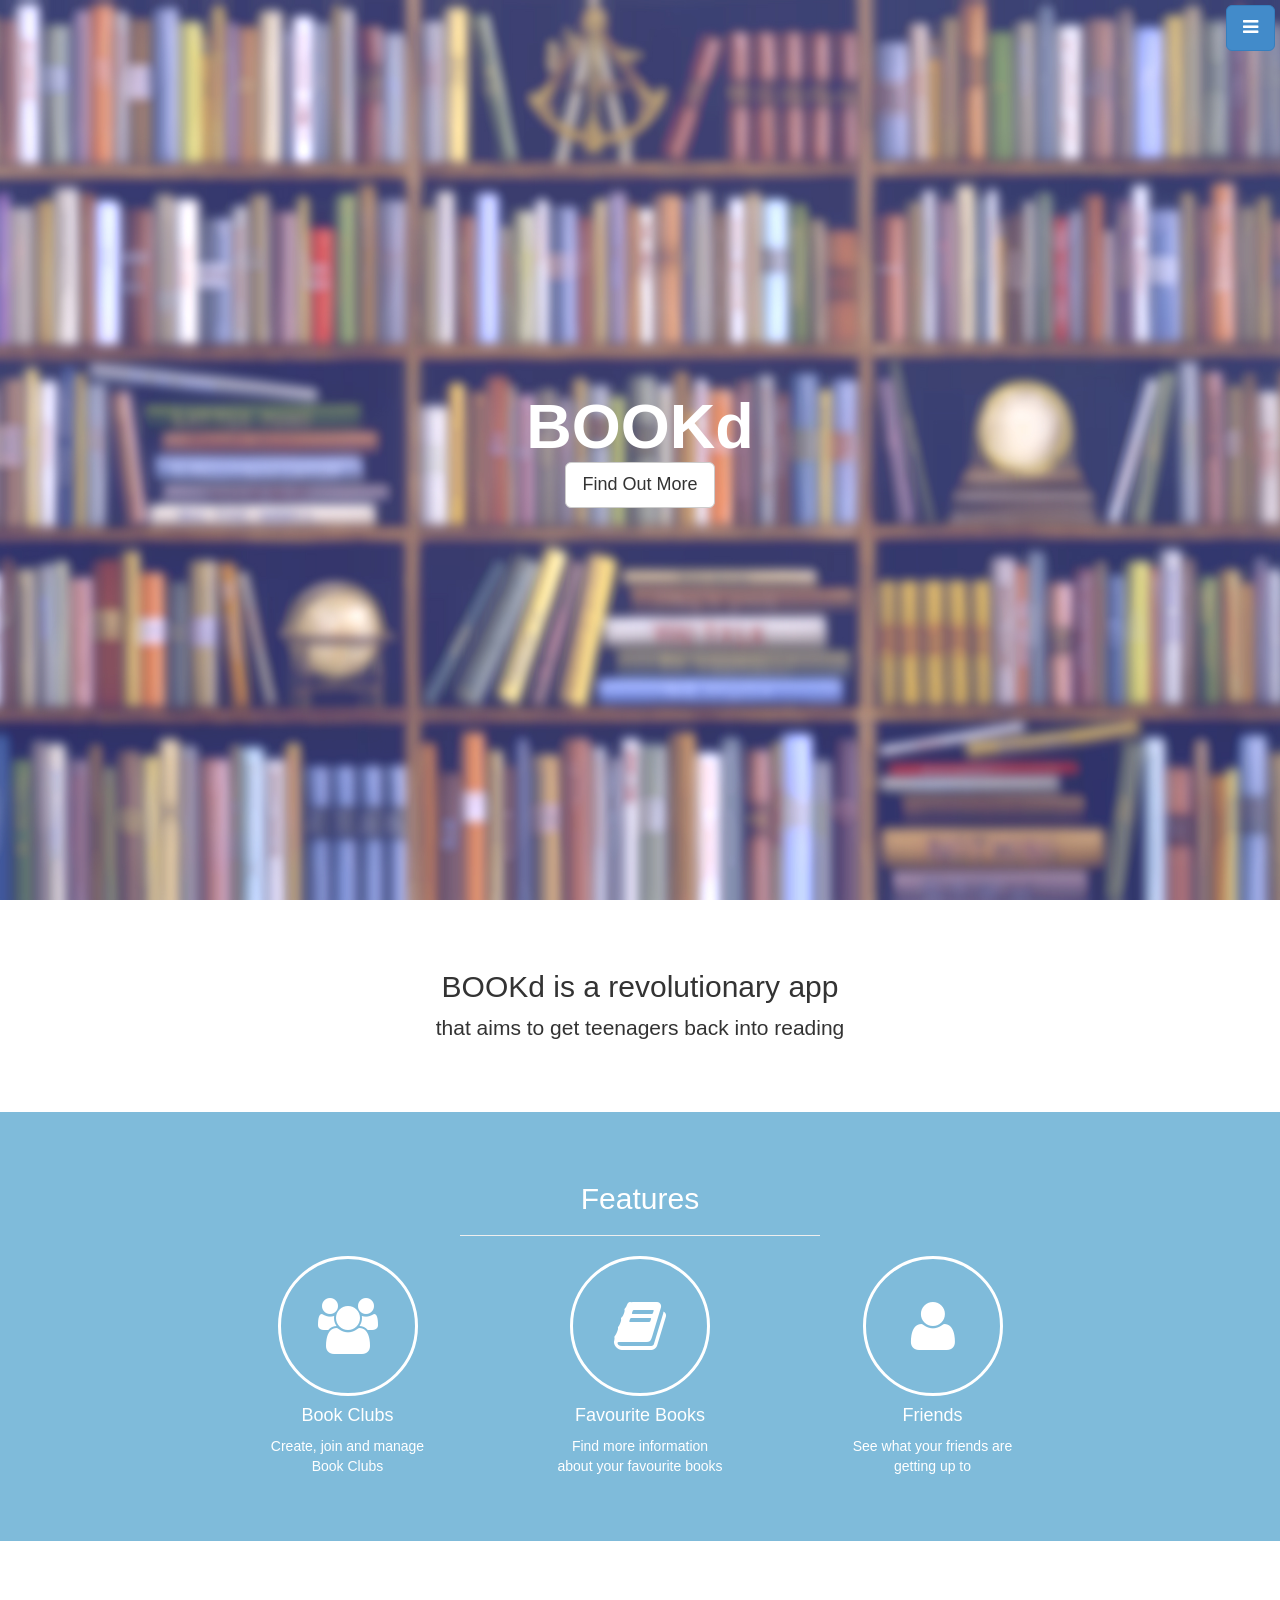
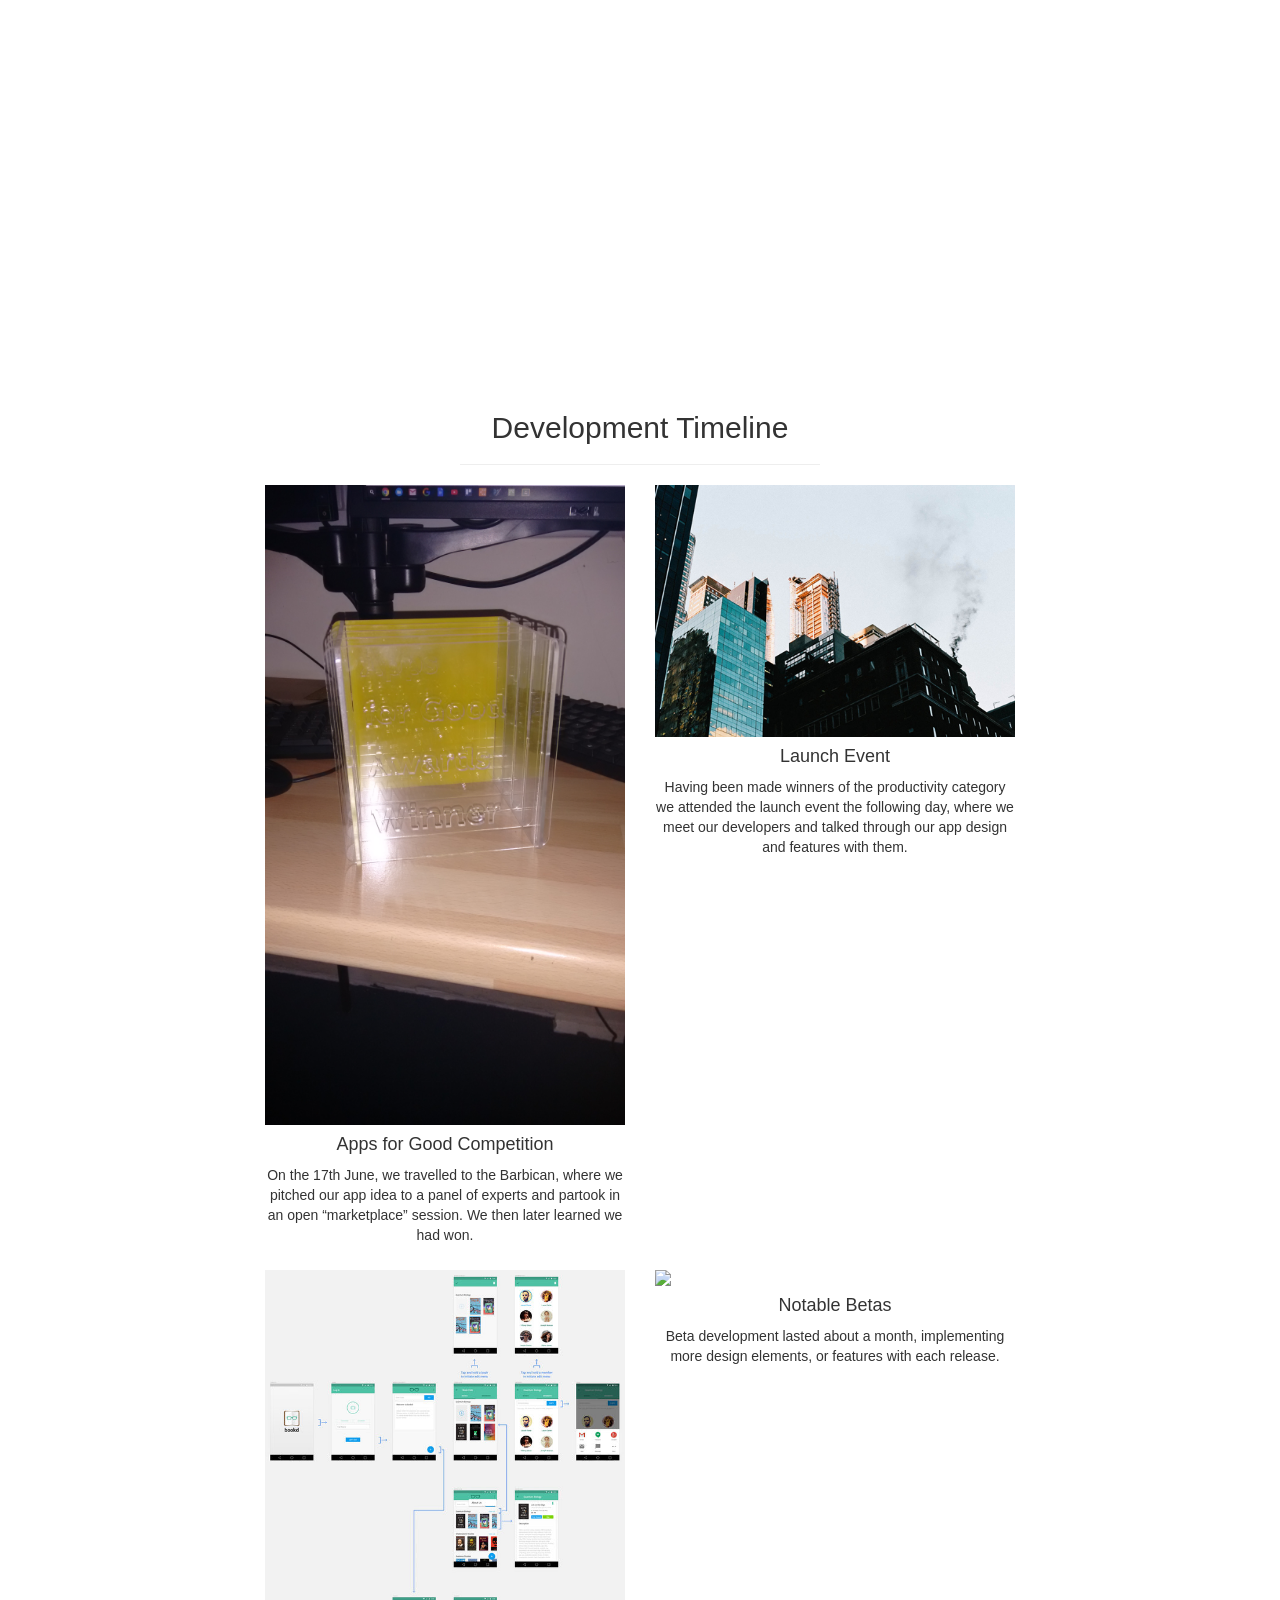
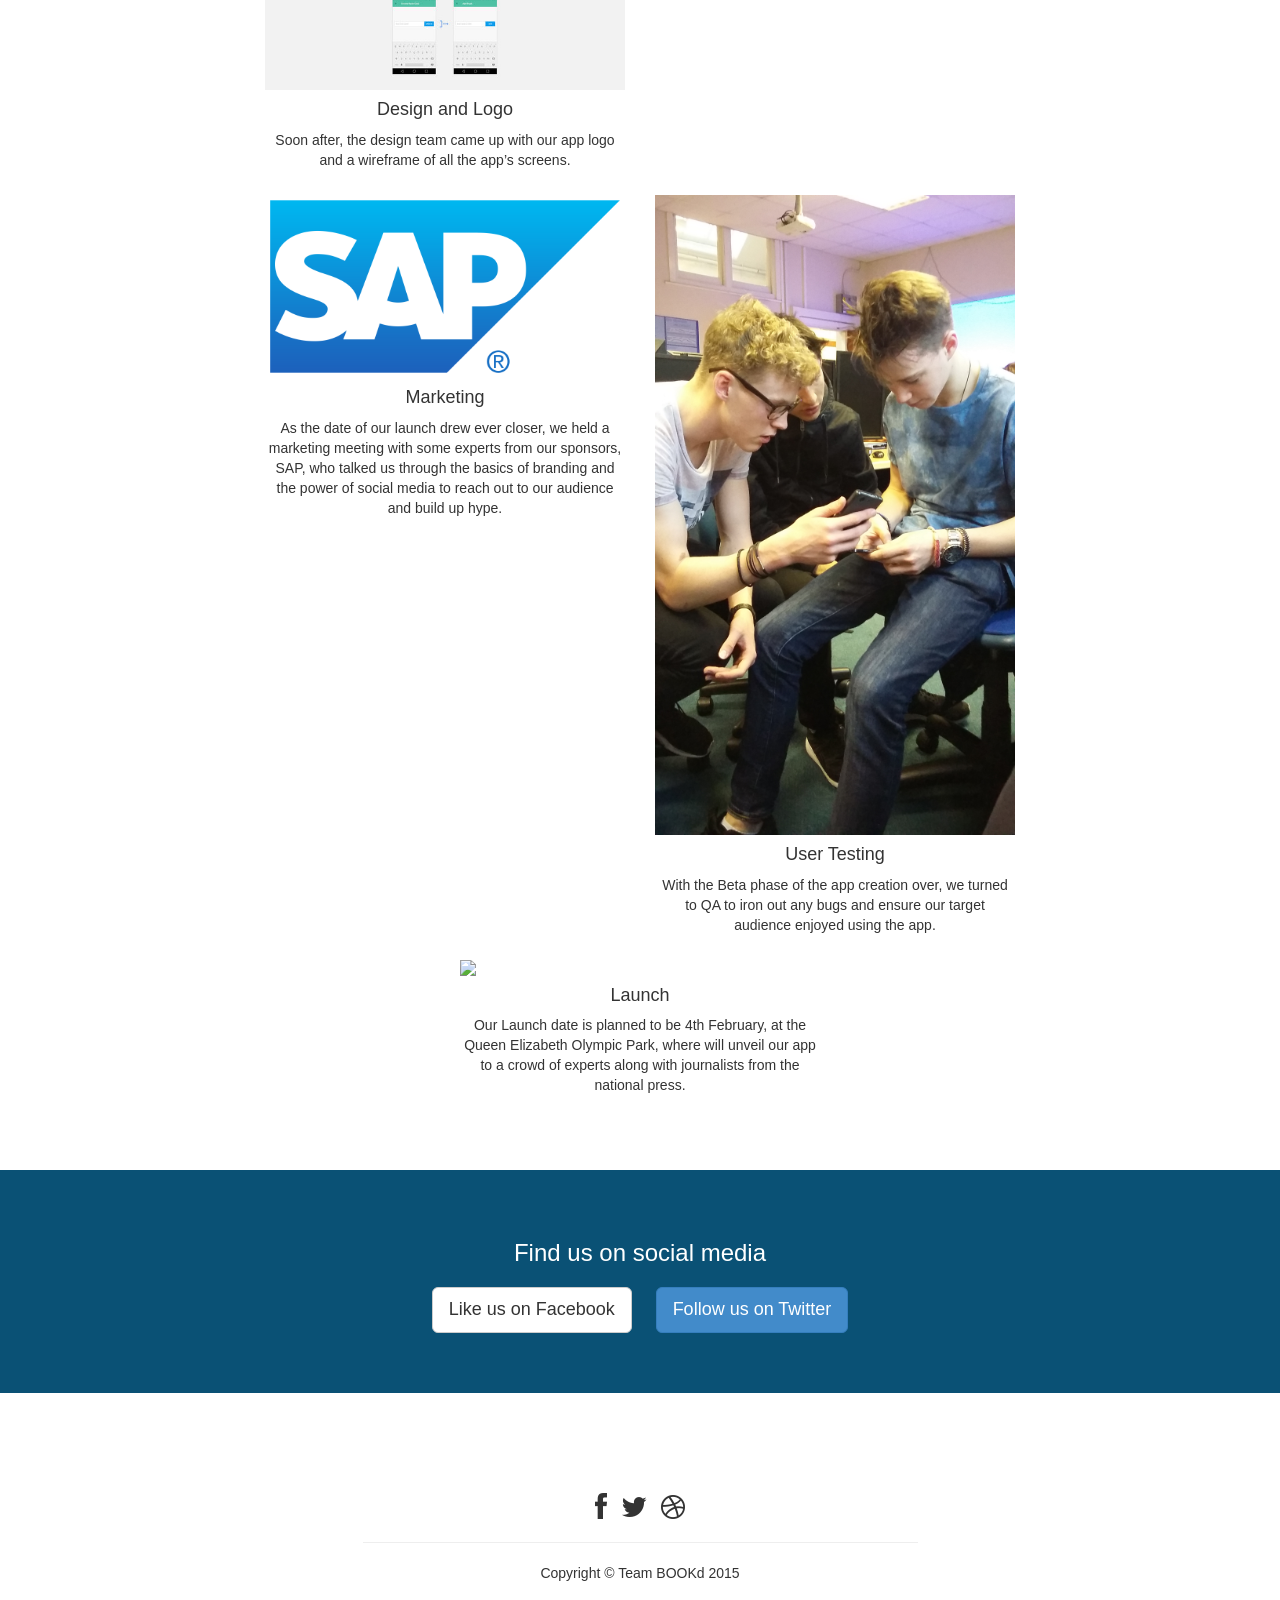
==== index.html @ e32f73d6 "Changed main HTML file to index.html" ====
<!DOCTYPE html>
<html lang="en">
  <head>
    <meta charset="utf-8">
    <meta name="viewport" content="width=device-width, initial-scale=1.0">
    <meta name="description" content="">
    <meta name="author" content="">

    <title>BOOKd Offical Website</title>

    <!-- Bootstrap core CSS -->
    <link href="css/bootstrap.css" rel="stylesheet">

    <!-- Add custom CSS here -->
    <link href="css/stylish-portfolio.css" rel="stylesheet">
    <link href="font-awesome/css/font-awesome.min.css" rel="stylesheet">
  </head>

  <body>

    <!-- Side Menu -->
    <a id="menu-toggle" href="#" class="btn btn-primary btn-lg toggle"><i class="icon-reorder"></i></a>
    <div id="sidebar-wrapper">
      <ul class="sidebar-nav">
        <a id="menu-close" href="#" class="btn btn-default btn-lg pull-right toggle"><i class="icon-remove"></i></a>
        <li class="sidebar-brand"><a href="http://startbootstrap.com">BOOKd</a></li>
        <li><a href="#top">Home</a></li>
        <li><a href="#portfolio">Developments</a></li>
        <li><a href="#services">Features</a></li>
        <li><a href="#">About</a></li>
        <li><a href="#">Contact Us</a></li>
      </ul>
    </div>
    <!-- /Side Menu -->
  
    <!-- Full Page Image Header Area -->
    <div id="top" class="header">
      <div class="vert-text">
        <h1>BOOKd</h1>
        <a href="#intro" class="btn btn-default btn-lg">Find Out More</a>
      </div>
    </div>
    <!-- /Full Page Image Header Area -->
 
    <!-- Intro -->
    <div id="intro" class="intro">
      <div class="container">
        <div class="row">
          <div class="col-md-6 col-md-offset-3 text-center">
            <h2>BOOKd is a revolutionary app</h2>
            <p class="lead">that aims to get teenagers back into reading</p>
          </div>
        </div>
      </div>
    </div>
    <!-- /Intro -->
  
    <!-- Services -->
    <div id="services" class="services">
      <div class="container">
        <div class="row">
          <div class="col-md-4 col-md-offset-4 text-center">
            <h2>Features</h2>
            <hr>
          </div>
        </div>
        <div class="row">
          <div class="col-md-2 col-md-offset-2 text-center">
            <div class="service-item">
              <i class="service-icon icon-group"></i>
              <h4>Book Clubs</h4>
              <p>Create, join and manage Book Clubs</p>
            </div>
          </div>
          <div class="col-md-2 col-md-offset-1 text-center">
            <div class="service-item">
              <i class="service-icon icon-book"></i>
              <h4>Favourite Books</h4>
              <p>Find more information about your favourite books</p>
            </div>
          </div>
          <div class="col-md-2 col-md-offset-1 text-center">
            <div class="service-item">
              <i class="service-icon icon-user"></i>
              <h4>Friends</h4>
              <p>See what your friends are getting up to</p>
            </div>
          </div>
          <div class="col-md-2 text-center">
            <div class="service-item">
              <i class=""></i>
              <h4></h4>
              <p></p>
            </div>
          </div>
        </div>
      </div>
    </div>
    <!-- /Services -->

    <!-- Callout -->
    <div class="callout">
      <div class="vert-text">
        <h1>Get hooked on BOOKd</h1>
      </div>
    </div>
    <!-- /Callout -->

    <!-- Portfolio -->
    <div id ="portfolio" class="portfolio">
      <div class="container">
        <div class="row">
          <div class="col-md-4 col-md-offset-4 text-center">
            <h2>Development Timeline</h2>
            <hr>
          </div>
        </div>
        <div class="row">
          <div class="col-md-4 col-md-offset-2 text-center">
            <div class="portfolio-item">
              <a href="#top"><img class="img-portfolio img-responsive" src="img/Development 1.jpg"></a>
              <h4>Apps for Good Competition</h4>
              <p>On the 17th June, we travelled to the Barbican, where we pitched our app idea to a panel of experts and partook in an open “marketplace” session. We then later learned we had won.</p>
            </div>
          </div>
          <div class="col-md-4 text-center">
            <div class="portfolio-item">
              <a href="#top"><img class="img-portfolio img-responsive" src="img/portfolio-2.jpg"></a>
              <h4>Launch Event</h4>
              <p>Having been made winners of the productivity category we attended the launch event the following day, where we meet our developers and talked through our app design and features with them.</p>
            </div>
          </div>
        </div>
        <div class="row">
          <div class="col-md-4 col-md-offset-2 text-center">
            <div class="portfolio-item">
              <a href="#top"><img class="img-portfolio img-responsive" src="img/Development 3.jpg"></a>
              <h4>Design and Logo</h4>
              <p>Soon after, the design team came up with our app logo and a wireframe of all the app’s screens.</p>
            </div>
          </div>
          <div class="col-md-4 text-center">
            <div class="portfolio-item">
              <a href="#top"><img class="img-portfolio img-responsive" src="img/Development 4.jpg"></a>
              <h4>Notable Betas</h4>
              <p>Beta development lasted about a month, implementing more design elements, or features with each release.</p>
            </div>
          </div>
        </div>
        <div class="row">
          <div class="col-md-4 col-md-offset-2 text-center">
            <div class="portfolio-item">
              <a href="#top"><img class="img-portfolio img-responsive" src="img/Development 5.png"></a>
              <h4>Marketing</h4>
              <p>As the date of our launch drew ever closer, we held a marketing meeting with some experts from our sponsors, SAP, who talked us through the basics of branding and the power of social media to reach out to our audience and build up hype.</p>
            </div>
          </div>
          <div class="col-md-4 text-center">
            <div class="portfolio-item">
              <a href="#top"><img class="img-portfolio img-responsive" src="img/Development 6.jpg"></a>
              <h4>User Testing</h4>
              <p>With the Beta phase of the app creation over, we turned to QA to iron out any bugs and ensure our target audience enjoyed using the app.</p>
            </div>
          </div>
        </div>
        <div class="row">
          <div class="col-md-4 col-md-offset-4 text-center">
            <div class="portfolio-item">
              <a href="#top"><img class="img-portfolio img-responsive" src="img/Development 7.jpg"></a>
              <h4>Launch</h4>
              <p>Our Launch date is planned to be 4th February, at the Queen Elizabeth Olympic Park, where will unveil our app to a crowd of experts along with journalists from the national press.</p>
            </div>
          </div>
        </div>
      </div>
    </div>
    <!-- /Portfolio -->

    <!-- Call to Action -->
    <div class="call-to-action">
      <div class="container">
        <div class="row">
          <div class="col-md-6 col-md-offset-3 text-center">
            <h3>Find us on social media</h3>
            <a href="#top" class="btn btn-lg btn-default">Like us on Facebook</a>
            <a href="https://twitter.com/AFGTeamBOOKd" class="btn btn-lg btn-primary"> Follow us on Twitter</a>
          </div>
        </div>
      </div>
    </div>
    <!-- /Call to Action -->

    <!-- Footer -->
    <footer>
      <div class="container">
        <div class="row">
          <div class="col-md-6 col-md-offset-3 text-center">
            <ul class="list-inline">
              <li><i class="icon-facebook icon-2x"></i></li>
              <li><i class="icon-twitter icon-2x"></i></li>
              <li><i class="icon-dribbble icon-2x"></i></li>
            </ul>
            <hr>
            <p>Copyright &copy; Team BOOKd 2015</p>
          </div>
        </div>
      </div>
    </footer>
    <!-- /Footer -->

  <!-- Bootstrap core JavaScript -->
  <!-- Placed at the end of the document so the pages load faster -->
  <script src="js/jquery.js"></script>
  <script src="js/bootstrap.js"></script>

  <!-- Custom JavaScript for the Side Menu - Put in a custom JS file if you want to clean this up -->
  <script>
      $("#menu-close").click(function(e) {
          e.preventDefault();
          $("#sidebar-wrapper").toggleClass("active");
      });
  </script>
  <script>
      $("#menu-toggle").click(function(e) {
          e.preventDefault();
          $("#sidebar-wrapper").toggleClass("active");
      });
  </script>
  <script>
    $(function() {
        $('a[href*=#]:not([href=#])').click(function() {
          if (location.pathname.replace(/^\//,'') == this.pathname.replace(/^\//,'') 
              || location.hostname == this.hostname) {

            var target = $(this.hash);
            target = target.length ? target : $('[name=' + this.hash.slice(1) +']');
            if (target.length) {
              $('html,body').animate({
                scrollTop: target.offset().top
              }, 1000);
              return false;
            }
          }
        });
      });
    </script>

  </body>

</html>
---- css/stylish-portfolio.css ----
/* Global Styles */

html,
body {
  height: 100%;
  width: 100%;
}
.vert-text {
  color: white;
  display: table-cell;
  vertical-align: middle;
  text-align: center;
}

.vert-text h1 {
  padding: 0;
  margin: 0;
  font-size: 4.5em;
  font-weight: 700;
}

/* Side Menu */

#sidebar-wrapper {
  margin-right: -250px;
  right: 0;
  width: 250px;
  background: #000;
  position: fixed;
  height: 100%;
  overflow-y: auto;
  z-index: 1000;
  -webkit-transition: all 0.4s ease 0s;
  -moz-transition: all 0.4s ease 0s;
  -ms-transition: all 0.4s ease 0s;
  -o-transition: all 0.4s ease 0s;
  transition: all 0.4s ease 0s;
}

.sidebar-nav {
  position: absolute;
  top: 0;
  width: 250px;
  list-style: none;
  margin: 0;
  padding: 0;
}

.sidebar-nav li {
  line-height: 40px;
  text-indent: 20px;
}

.sidebar-nav li a {
  color: #999999;
  display: block;
  text-decoration: none;
}

.sidebar-nav li a:hover {
  color: #fff;
  background: rgba(255,255,255,0.2);
  text-decoration: none;
}

.sidebar-nav li a:active,
.sidebar-nav li a:focus {
  text-decoration: none;
}

.sidebar-nav > .sidebar-brand {
  height: 55px;
  line-height: 55px;
  font-size: 18px;
}

.sidebar-nav > .sidebar-brand a {
  color: #999999;
}

.sidebar-nav > .sidebar-brand a:hover {
  color: #fff;
  background: none;
}

#menu-toggle {
  top: 0;
  right: 0;
  position: fixed;
  z-index: 1;
}

#sidebar-wrapper.active {
  right: 250px;
  width: 250px;
  -webkit-transition: all 0.4s ease 0s;
  -moz-transition: all 0.4s ease 0s;
  -ms-transition: all 0.4s ease 0s;
  -o-transition: all 0.4s ease 0s;
  transition: all 0.4s ease 0s;
}

.toggle {
  margin: 5px 5px 0 0;
}

/* Full Page Image Header Area */

.header {
  display: table;
  height: 100%;
  width: 100%;
  position: relative;
  background: url(../img/header.jpg) no-repeat center center fixed; 
  -webkit-background-size: cover;
  -moz-background-size: cover;
  -o-background-size: cover;
  background-size: cover;
}

/* Intro */

.intro {
  padding: 50px 0;
}

/* Services */

.services {
  background: #7fbbda;
  padding: 50px 0;
  color: #ffffff;
}

.service-item {
  margin-bottom: 15px;
}

i.service-icon {
  border: 3px solid #ffffff;
  border-radius: 50%;
  display: inline-block;
  font-size: 56px;
  width: 140px;
  height: 140px;
  line-height: 136px;
  vertical-align: middle; 
  text-align: center;
}

i.service-icon:hover {
  font-size: 68px;
}

/* Callout */

.callout {
  color: #ffffff;
  display: table;
  height: 400px;
  width: 100%;
  background: url(../img/section-two.jpg) no-repeat center center fixed; 
  -webkit-background-size: cover;
  -moz-background-size: cover;
  -o-background-size: cover;
  background-size: cover;
}

/* Portfolio */

.portfolio {
  padding: 50px 0;
}

.portfolio-item {
  margin-bottom: 25px;
}

.img-portfolio {
  margin: 0 auto;
}


/* Call to Action */

.call-to-action {
  color: #ffffff;
  background: #0a5175;
  padding: 50px 0;
}

.call-to-action .btn {
  margin: 10px;
}

/* Footer */

footer {
  padding: 100px 0;
}
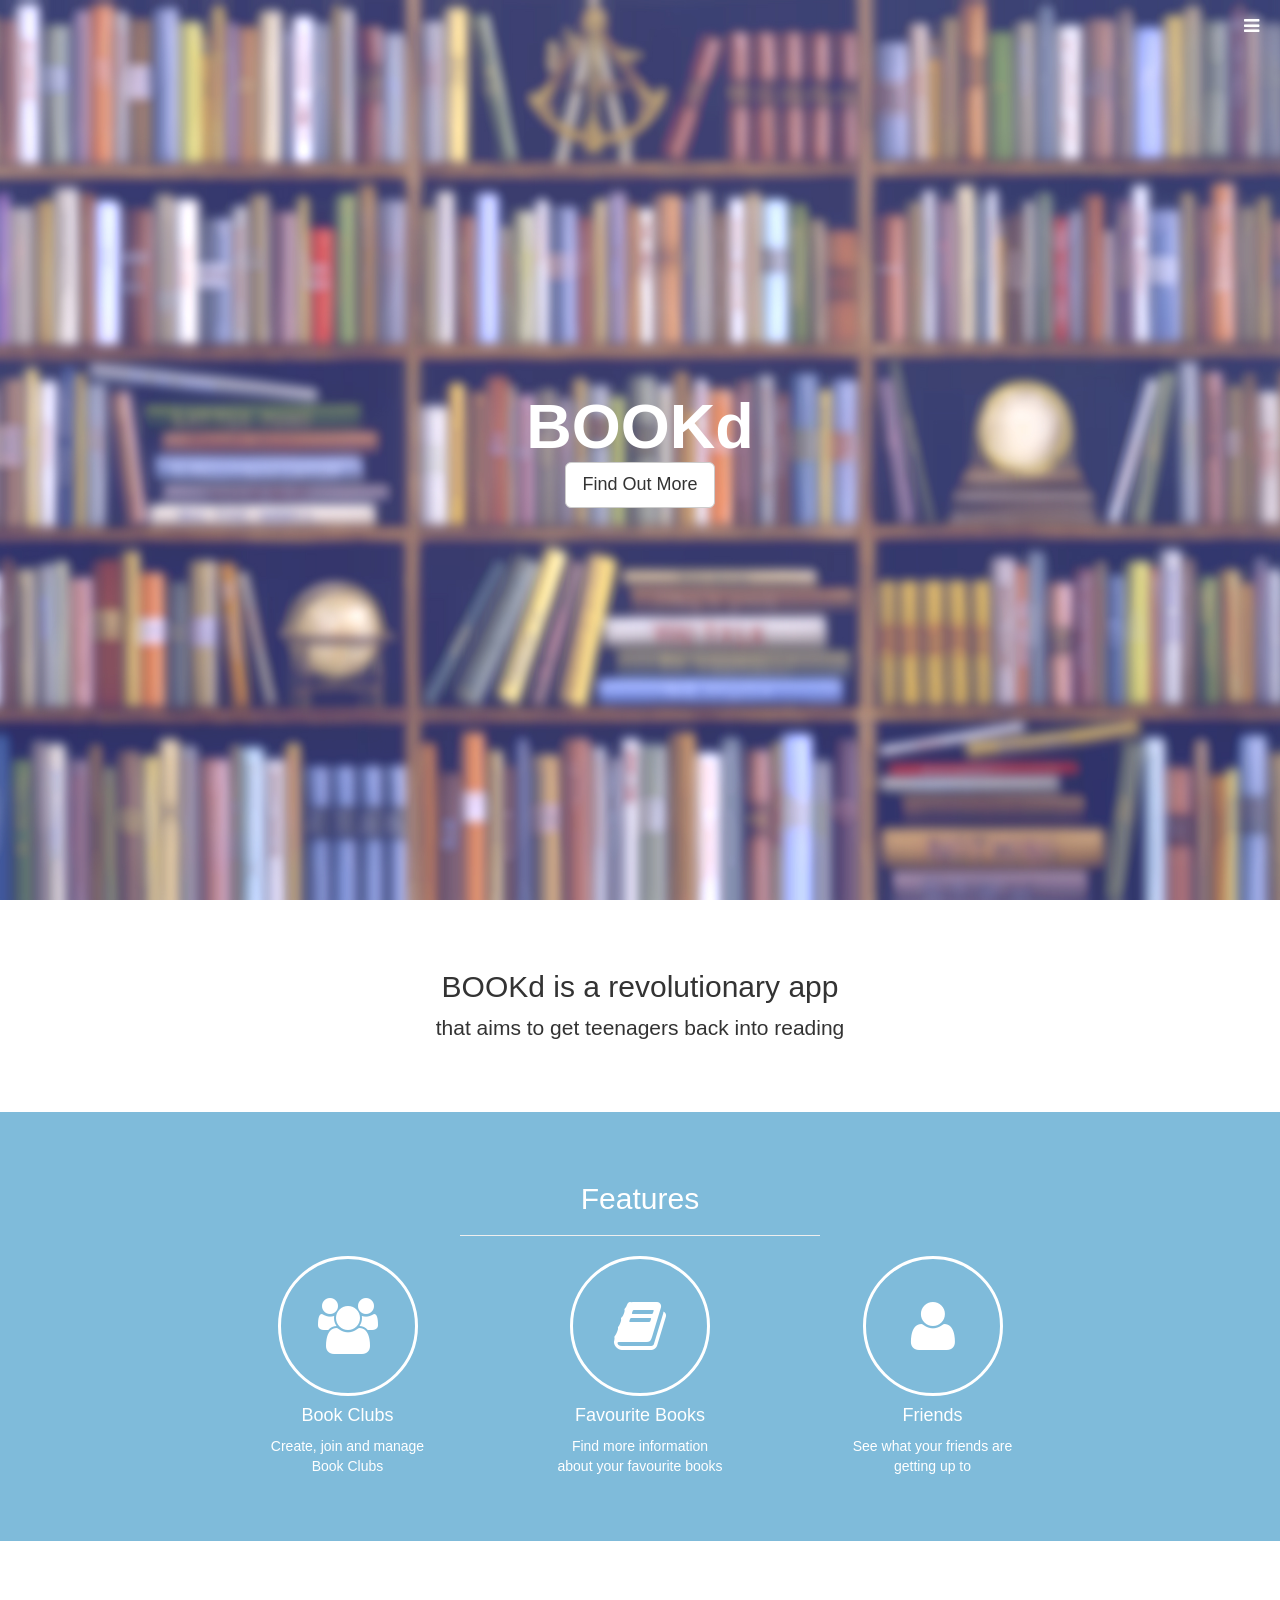
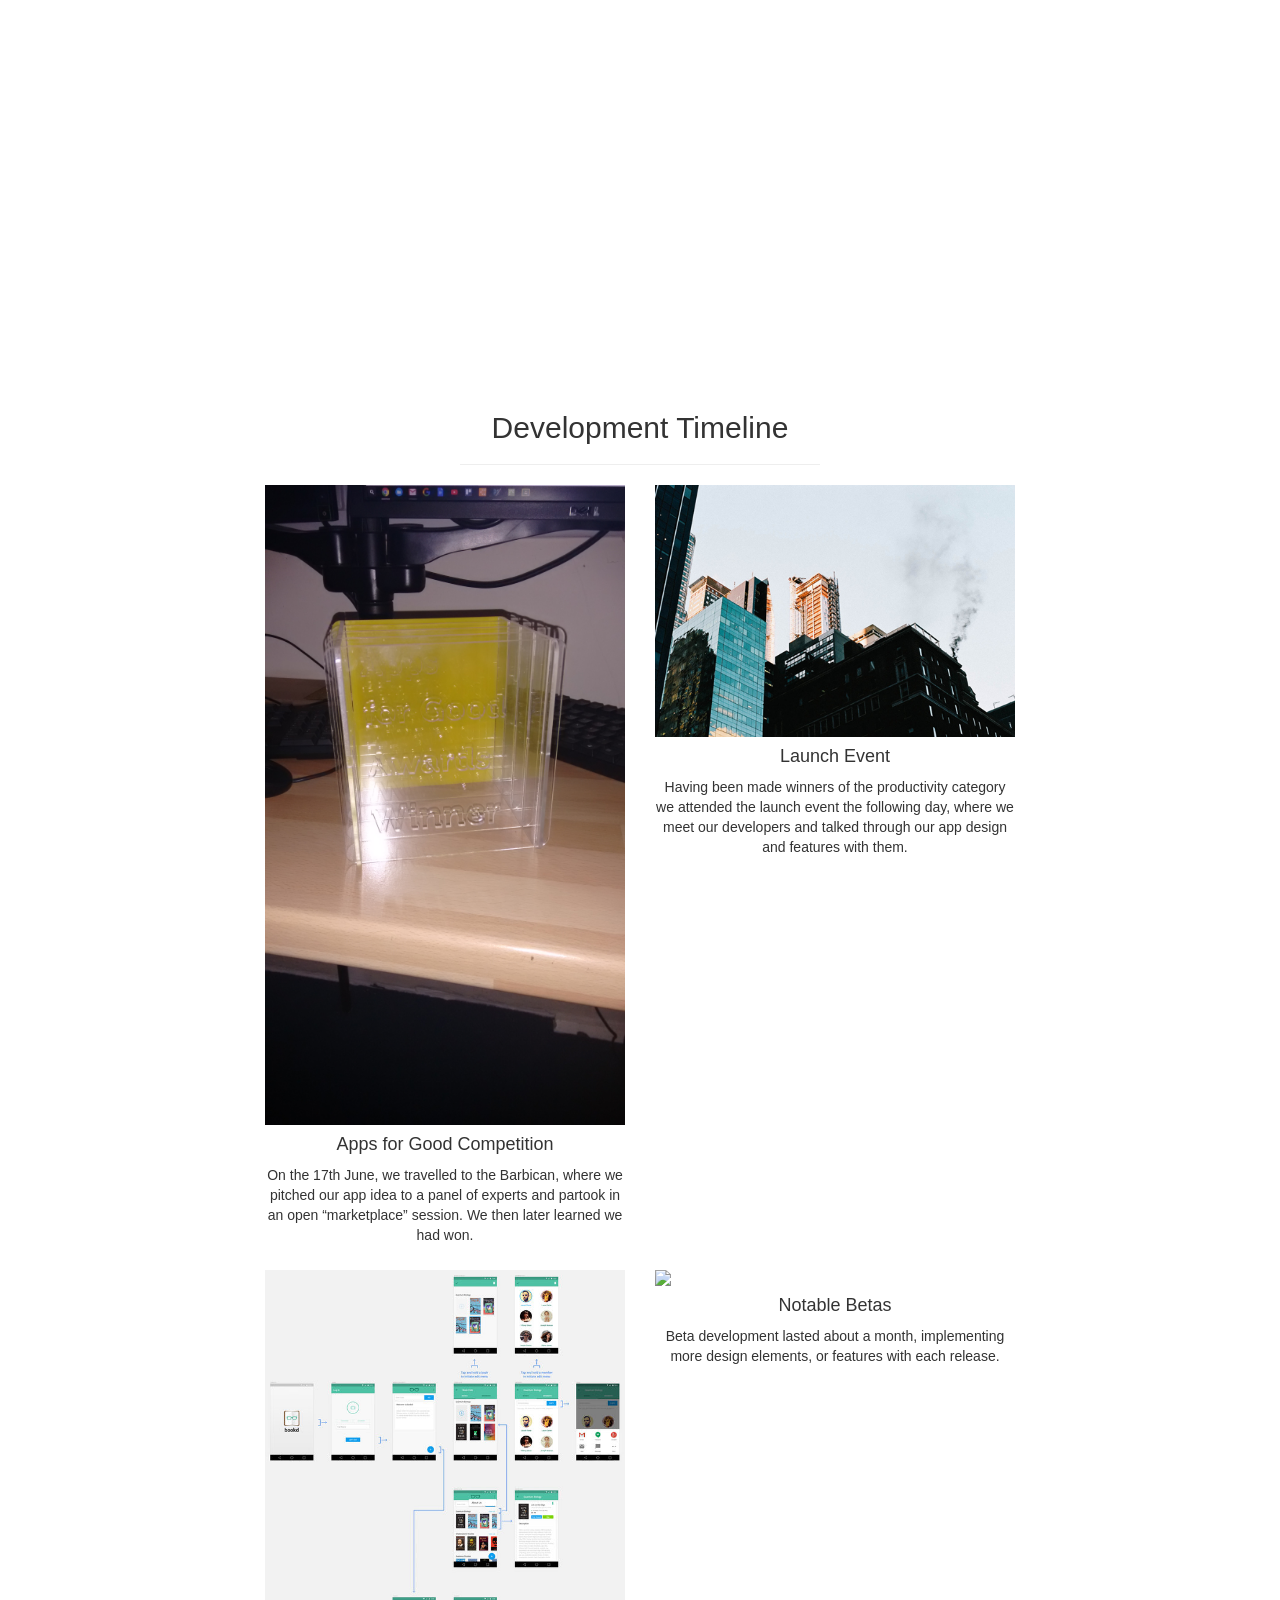
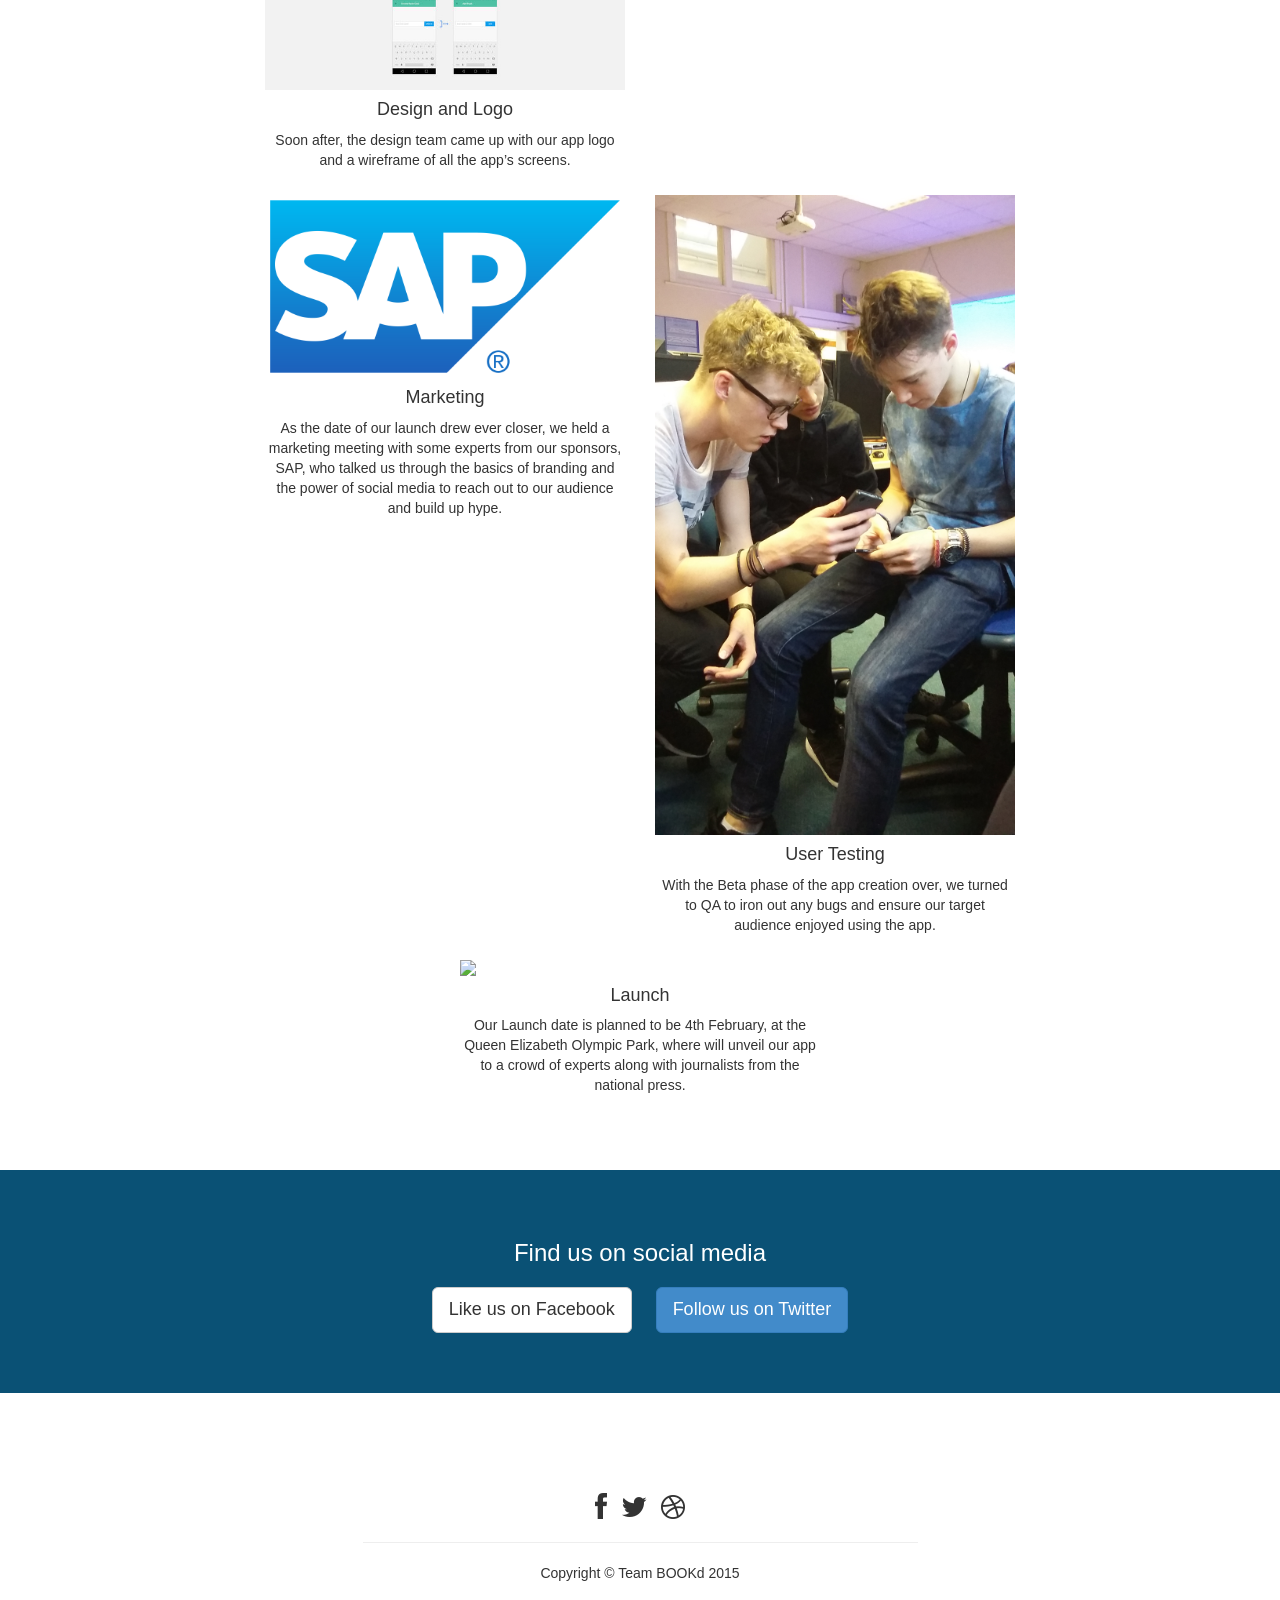
==== commit 3582c3d1: "Better Buttons!" ====
--- a/index.html
+++ b/index.html
@@ -19,11 +19,11 @@
   <body>
 
     <!-- Side Menu -->
-    <a id="menu-toggle" href="#" class="btn btn-primary btn-lg toggle"><i class="icon-reorder"></i></a>
+    <a id="menu-toggle" href="#" class="btn btn-lg btn-b-menu toggle"><i class="icon-reorder"></i></a>
     <div id="sidebar-wrapper">
       <ul class="sidebar-nav">
         <a id="menu-close" href="#" class="btn btn-default btn-lg pull-right toggle"><i class="icon-remove"></i></a>
-        <li class="sidebar-brand"><a href="http://startbootstrap.com">BOOKd</a></li>
+        <li class="sidebar-brand"><a href="http://bookdapp.github.io">BOOKd</a></li>
         <li><a href="#top">Home</a></li>
         <li><a href="#portfolio">Developments</a></li>
         <li><a href="#services">Features</a></li>
--- a/css/stylish-portfolio.css
+++ b/css/stylish-portfolio.css
@@ -152,6 +152,21 @@
   font-size: 68px;
 }
 
+/* Button Mod */
+
+.btn-b-menu {
+  background: 0;
+  border: 0;
+  color: #fff;
+}
+
+.btn-b-menu:hover {
+  background: 0;
+  border: 0;
+  color: #ddd;
+  transition: color .25s;
+}
+
 /* Callout */
 
 .callout {
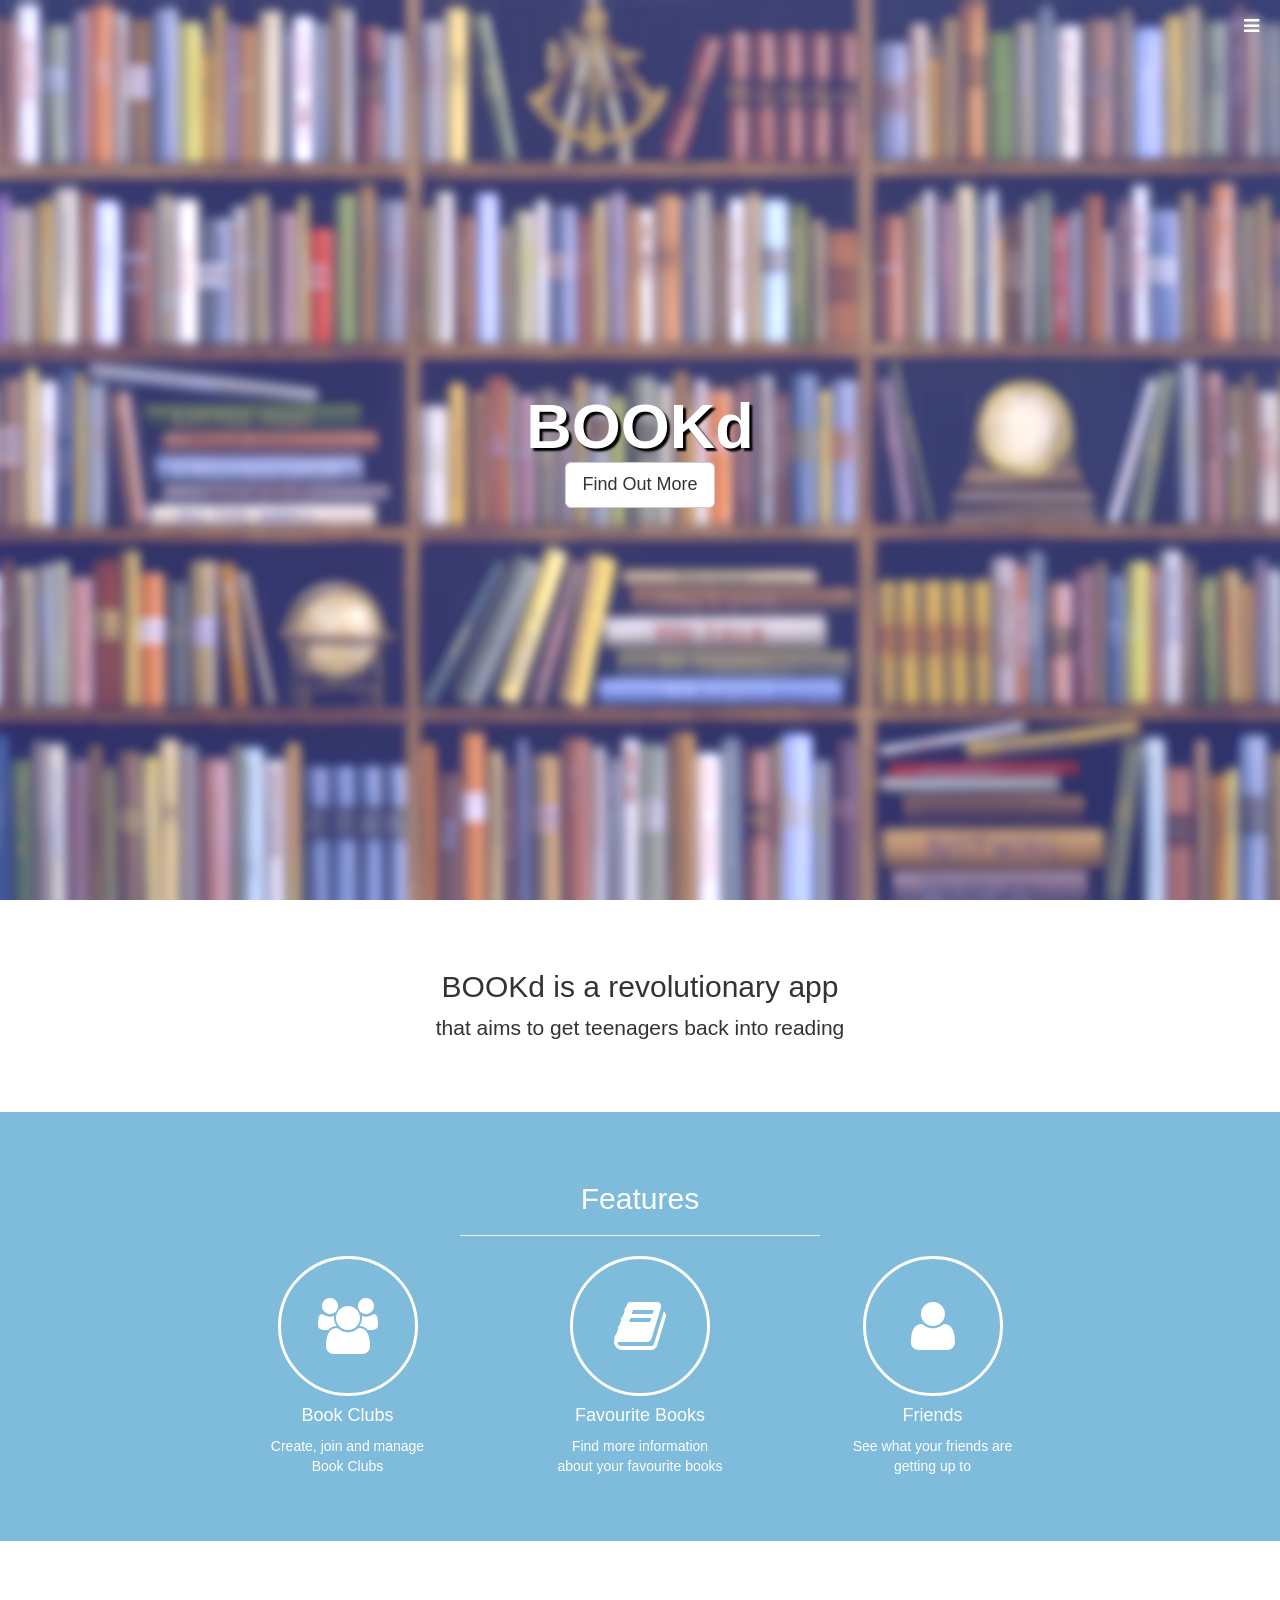
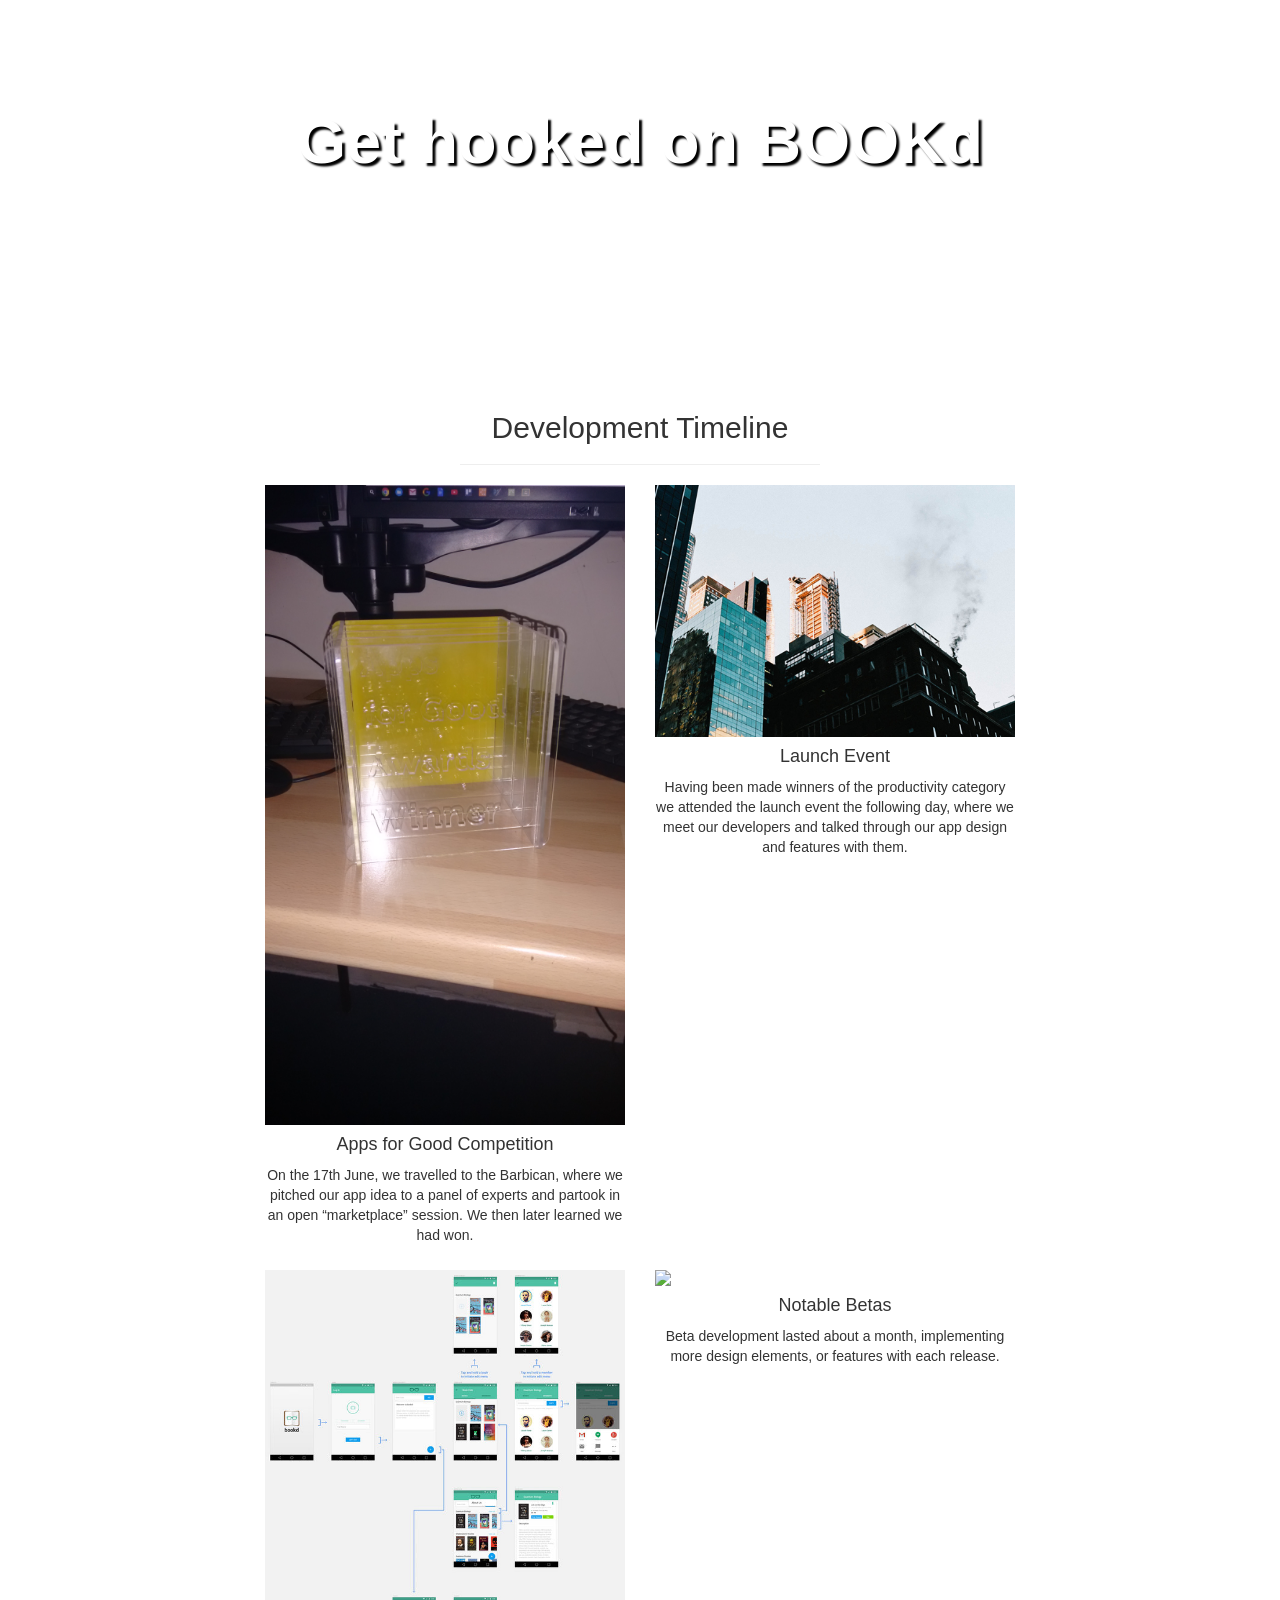
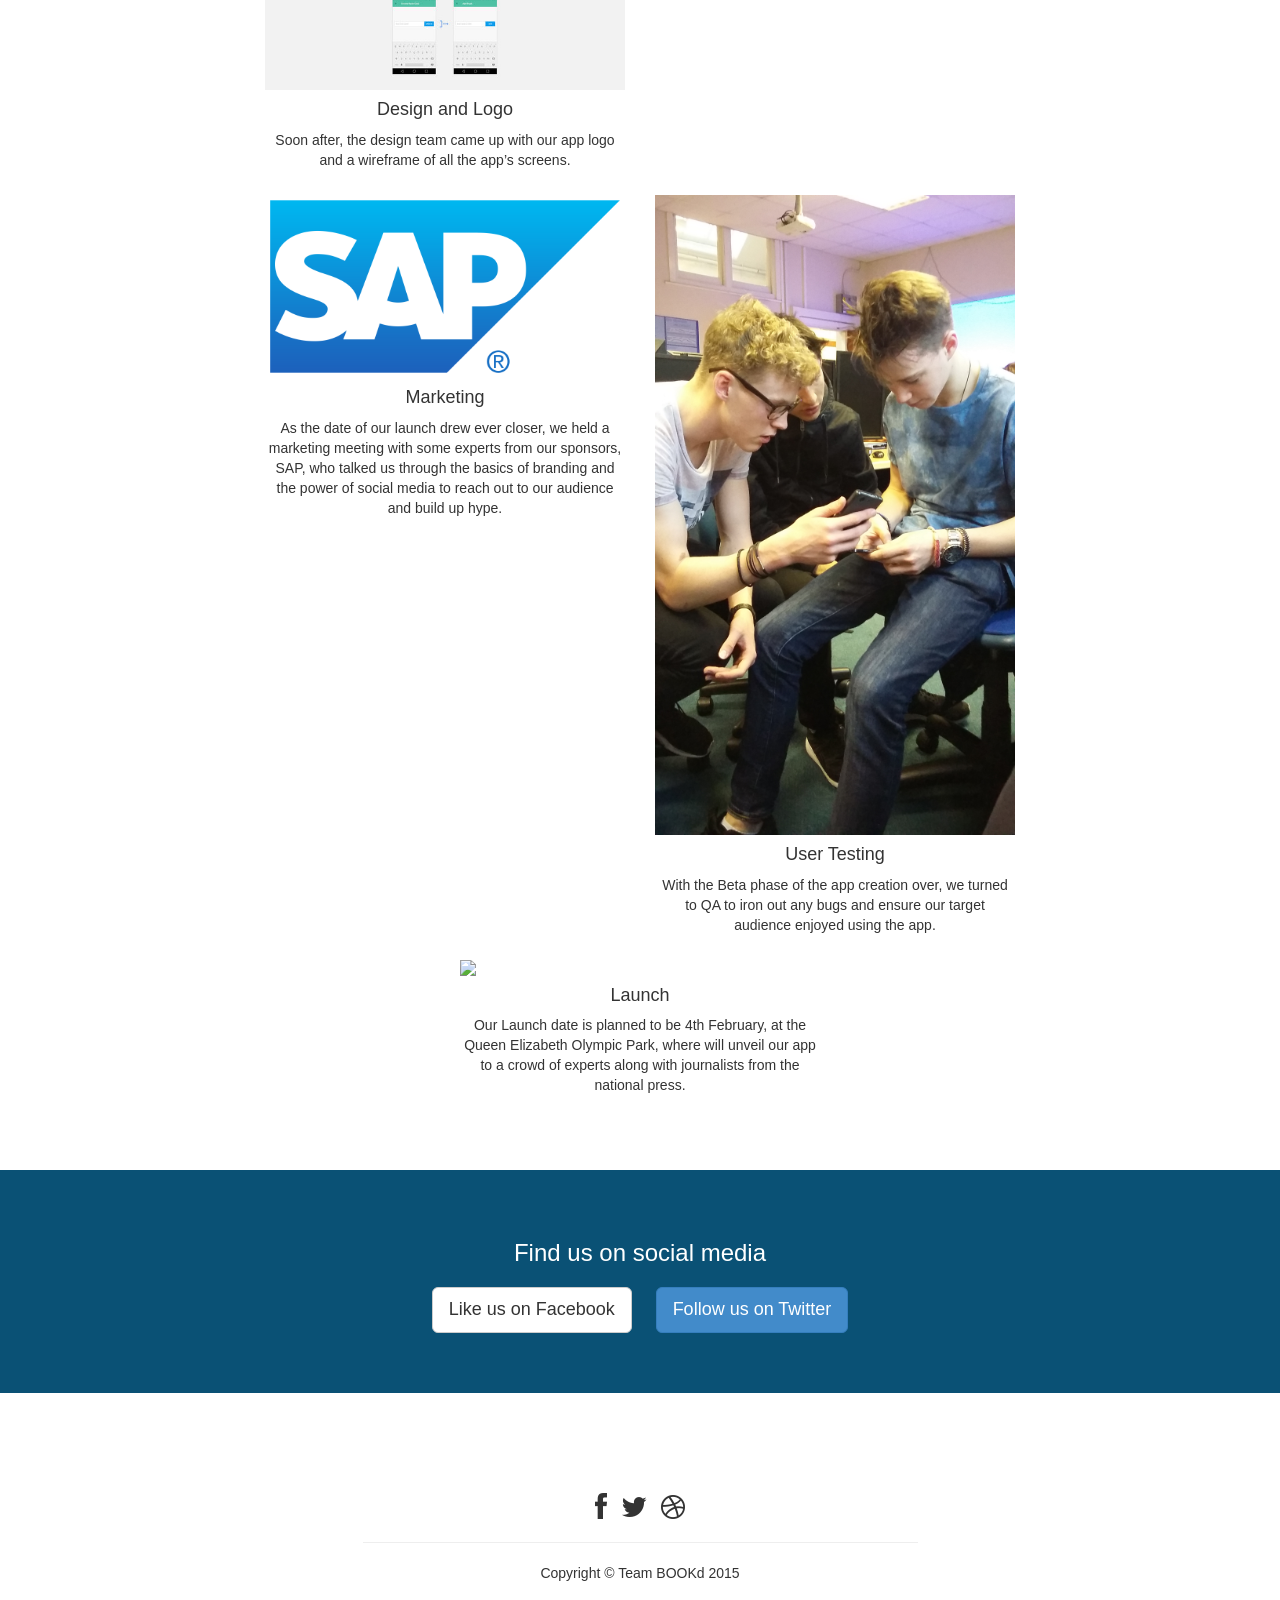
==== commit da1056af: "Fixed Facebook link" ====
--- a/index.html
+++ b/index.html
@@ -182,7 +182,7 @@
         <div class="row">
           <div class="col-md-6 col-md-offset-3 text-center">
             <h3>Find us on social media</h3>
-            <a href="#top" class="btn btn-lg btn-default">Like us on Facebook</a>
+            <a href="https://www.facebook.com/BOOKd-139195646440379/" class="btn btn-lg btn-default">Like us on Facebook</a>
             <a href="https://twitter.com/AFGTeamBOOKd" class="btn btn-lg btn-primary"> Follow us on Twitter</a>
           </div>
         </div>
--- a/css/stylish-portfolio.css
+++ b/css/stylish-portfolio.css
@@ -17,6 +17,7 @@
   margin: 0;
   font-size: 4.5em;
   font-weight: 700;
+  text-shadow: 3px 3px 2px #000;
 }
 
 /* Side Menu */
@@ -86,7 +87,7 @@
 #menu-toggle {
   top: 0;
   right: 0;
-  position: fixed;
+  position: absolute;
   z-index: 1;
 }
 
